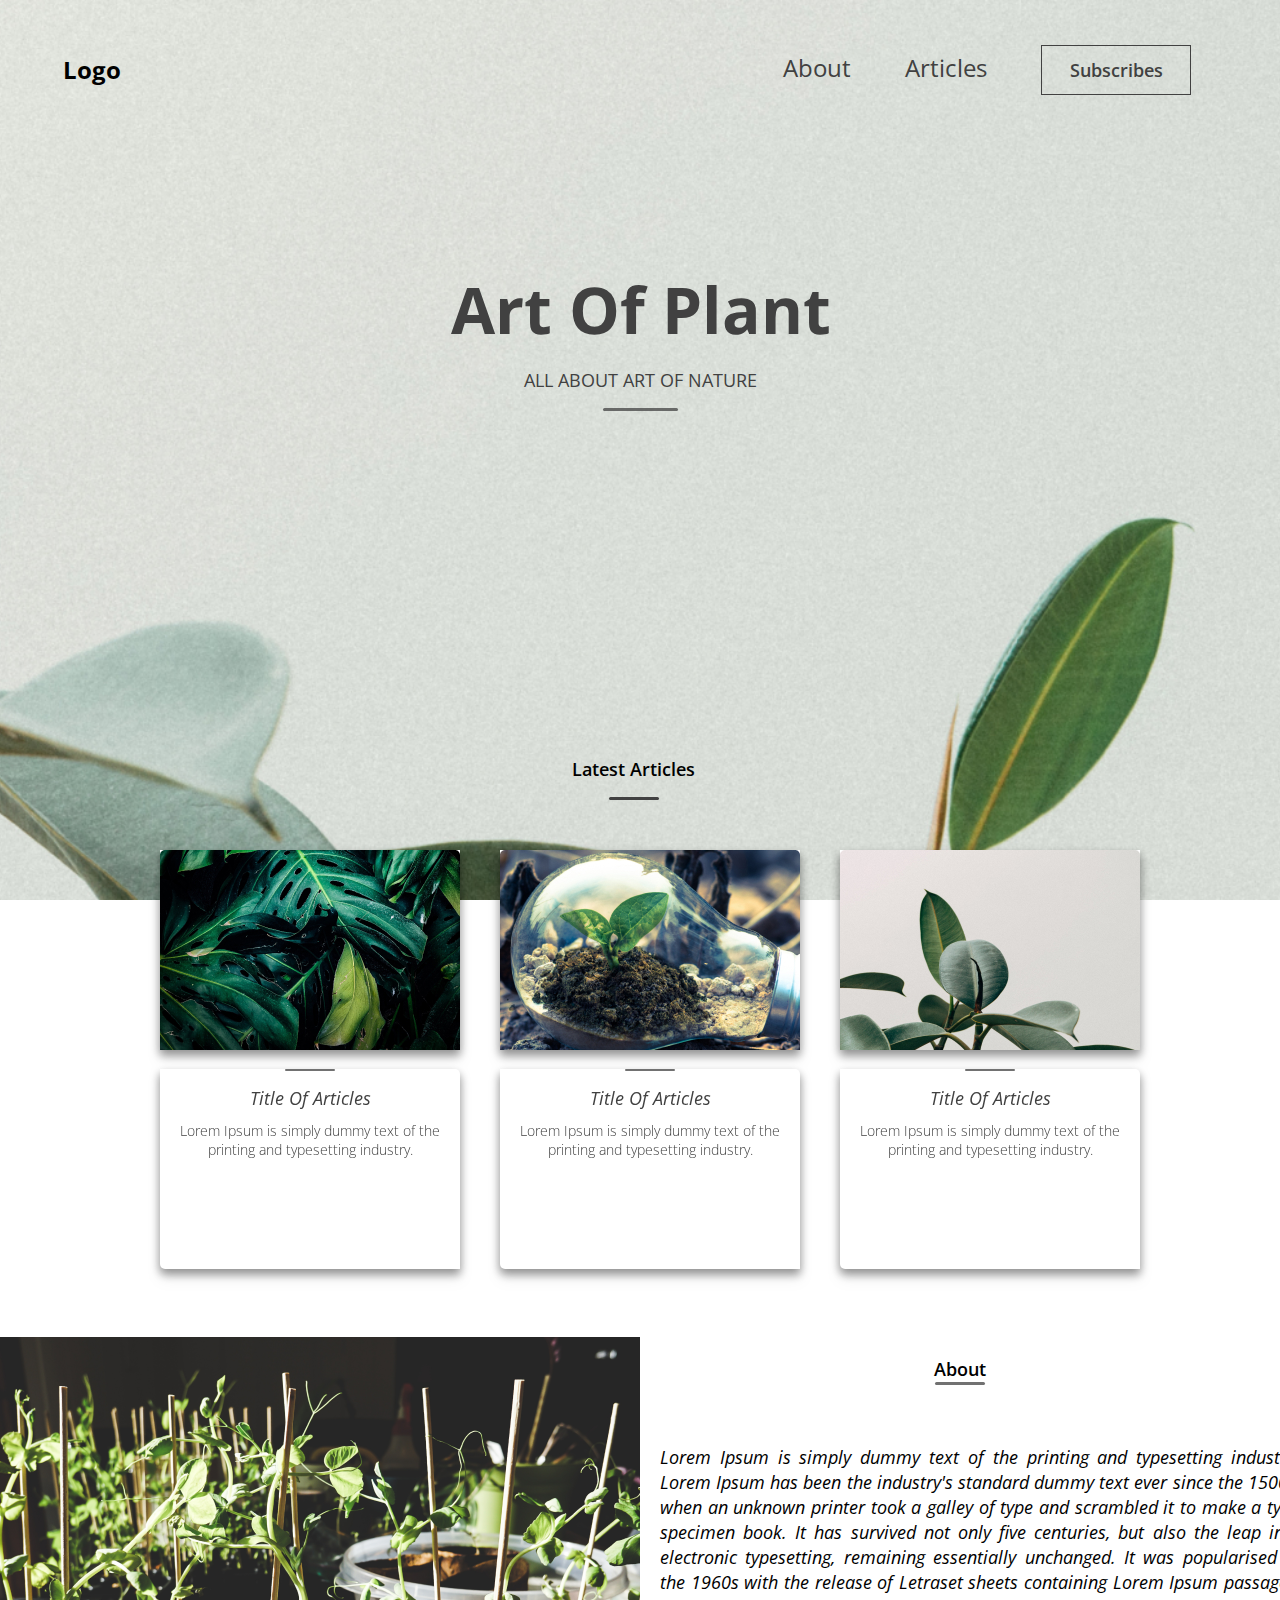
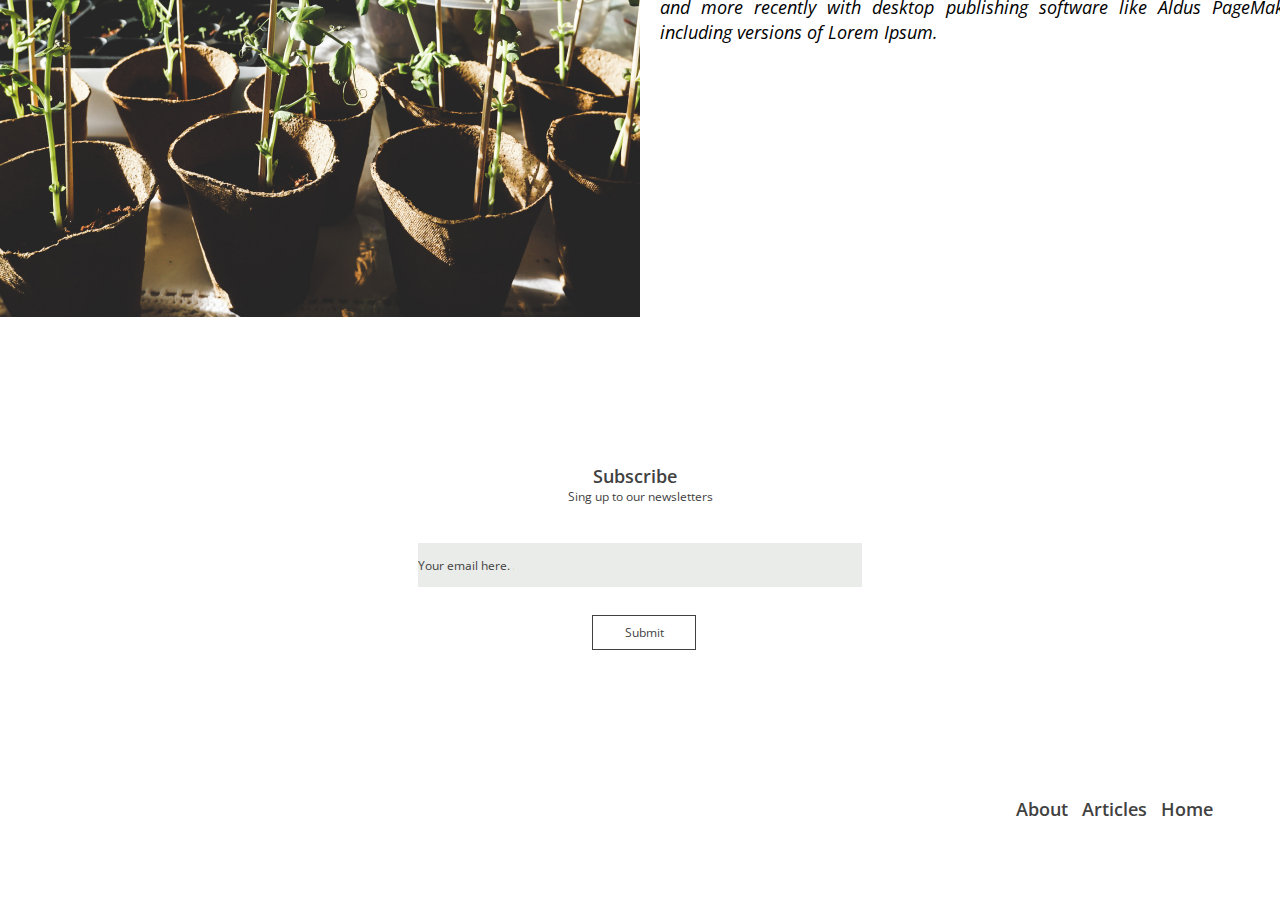
==== index.html @ 1f5e014e "Add files via upload" ====
<!DOCTYPE html>
<html lang="en">

<head>
    <meta charset="UTF-8">
    <meta http-equiv="X-UA-Compatible" content="IE=edge">
    <meta name="viewport" content="width=device-width, initial-scale=1.0">
    <link rel="preconnect" href="https://fonts.googleapis.com">
    <link rel="preconnect" href="https://fonts.gstatic.com" crossorigin>
    <link href="https://fonts.googleapis.com/css2?family=Open+Sans:wght@400;700&display=swap" rel="stylesheet">
    <link rel="stylesheet" href="/css/style.css">
    <title>Art Of Plant</title>
</head>

<body>
    <div class="banner-top">
        <div class="logo"><a href="#">Logo</a></div>
        <div class="navbar">
            <a href="#about" class="about-nav">About</a>
            <a href="#articles" class="articles-nav">Articles</a>
            <button class="btn">Subscribes</button>
        </div>
        <div class="image"></div>
        <h1>Art Of Plant</h1>
        <p class="nature">All About Art Of Nature</p>
        <div class="underline"></div>
    </div>
    <div class="articles-container">
        <div class="latest-articles">
            <p>Latest Articles</p>
            <div class="underline-2"></div>
        </div>
    </div>
    <div class="card-container">
        <div class="card-flex">
            <div class="card">
                <div class="card-shadow">
                    <img src="/img/articles-1.jpg" alt="">
                    <div class="card-content">
                        <div class="underline-3"></div>
                        <h2 class="title">Title Of Articles</h2>
                        <p class="content">Lorem Ipsum is simply dummy text of the printing and typesetting industry.
                        </p>
                    </div>
                </div>
            </div>
            <div class="card">
                <div class="card-shadow">
                    <img src="/img/article-2.jpg" alt="">
                    <div class="card-content">
                        <div class="underline-3"></div>
                        <h2 class="title">Title Of Articles</h2>
                        <p class="content">Lorem Ipsum is simply dummy text of the printing and typesetting industry.
                        </p>
                    </div>
                </div>
            </div>
            <div class="card">
                <div class="card-shadow">
                    <img src="/img/article-3.jpg" alt="">
                    <div class="card-content">
                        <div class="underline-3"></div>
                        <h2 class="title">Title Of Articles</h2>
                        <p class="content">Lorem Ipsum is simply dummy text of the printing and typesetting industry.
                        </p>
                    </div>
                </div>
            </div>
        </div>
    </div>
    <div class="about-container">
        <img class="img" src="/img/about.png" alt="">
        <div class="about">
            <div class="about-text">
                <h2>About</h2>
                <div class="underline-4"></div>
            </div>
            <div class="about-content">
                <p>Lorem Ipsum is simply dummy text of the printing and typesetting industry. Lorem Ipsum has been
                    the industry's standard dummy text ever since the 1500s, when an unknown printer took a galley
                    of type and scrambled it to make a type specimen book. It has survived not only five centuries,
                    but also the leap into electronic typesetting, remaining essentially unchanged. It was
                    popularised in the 1960s with the release of Letraset sheets containing Lorem Ipsum passages,
                    and more recently with desktop publishing software like Aldus PageMaker including versions of
                    Lorem Ipsum.

                </p>
            </div>
        </div>
    </div>
    <div class="subscribe">
        <div class="subscribe-container">
            <div class="subscribe-title">
                <h2>Subscribe</h2>
                <p>Sing up to our newsletters</p>
            </div>
        </div>
        <div class="form-container">
            <form action="#" method="post">
                <input type="text" placeholder="Your email here. . ." />
            </form>
        </div>
        <button class="btn-submit">Submit</button>
    </div>
    <footer>
        <div class="footer-container">
            <div class="footer-link">
                <a href="#about" class="about-footer">About</a>
                <a href="#articles" class="articles-footer">Articles</a>
                <a href="#home" class="home-footer">Home</a>
            </div>
        </div>
    </footer>
</body>

</html>
---- css/style.css ----
* {
  box-sizing: border-box;
  padding: 0;
  margin: 0;
}

body {
  margin: 0px;
}

a {
  color: #000;
  text-decoration: none;
}

.logo {
  position: absolute;
  width: 70px;
  height: 33px;
  left: 63px;
  top: 53px;
  font-family: "Open Sans", sans-serif;
  font-style: normal;
  font-weight: bold;
  font-size: 24px;
  line-height: 33px;
  color: #414141;
}

ul {
  list-style-type: none;
}

ul li {
  display: inline-block;
}

.navbar-container {
  position: absolute;
  width: 1156px;
  height: 50px;
  left: 63px;
  top: 45px;
}

.navbar {
  position: absolute;
  width: 436px;
  height: 50px;
  left: 783px;
  top: 45px;
}

.about-nav {
  width: 81px;
  height: 33px;
  left: 783px;
  top: 54px;
  margin-right: 50px;
  font-family: "Open Sans", sans-serif;
  font-style: normal;
  font-weight: normal;
  font-size: 24px;
  line-height: 33px;
  color: #414141;
}

.articles-nav {
  width: 105px;
  height: 33px;
  left: 914px;
  top: 54px;
  margin-right: 50px;
  font-family: "Open Sans", sans-serif;
  font-style: normal;
  font-weight: normal;
  font-size: 24px;
  line-height: 33px;
  color: #414141;
}

.btn {
  width: 96px;
  height: 25px;
  left: 1096px;
  top: 57px;
  font-family: "Open Sans", sans-serif;
  font-style: normal;
  font-weight: 600;
  font-size: 18px;
  line-height: 25px;
  color: #414141;
}

.btn {
  background-color: transparent;
  background-repeat: no-repeat;
  cursor: pointer;
  overflow: hidden;
  width: 150px;
  height: 50px;
  left: 1069px;
  top: 45px;
  border: 1px solid #414141;
  box-sizing: border-box;
  font-family: "Open Sans", sans-serif;
  font-style: normal;
  font-weight: 600;
  font-size: 18px;
  line-height: 25px;
  color: #414141;
}

.image {
  background-image: url(/img/banner-top.jpg);
  height: 100vh;
  width: 100%;
  background-position: center;
  background-repeat: no-repeat;
  background-size: cover;
  background-attachment: fixed;
}

h1 {
  position: absolute;
  margin: 0 auto;
  text-align: center;
  width: 453px;
  height: 87px;
  left: 414px;
  top: 266px;
  font-family: "Open Sans", sans-serif;
  font-style: normal;
  font-weight: bold;
  font-size: 64px;
  line-height: 87px;
  color: #414141;
}

.nature {
  position: absolute;
  width: 234px;
  height: 25px;
  left: 524px;
  top: 368px;
  font-family: "Open Sans", sans-serif;
  text-transform: uppercase;
  font-style: normal;
  font-weight: normal;
  font-size: 18px;
  line-height: 25px;
  color: #414141;
}

.underline {
  position: absolute;
  width: 75px;
  height: 3px;
  left: 603px;
  top: 408px;
  background: rgba(65, 65, 65, 0.75);
  border-radius: 15px;
}

.latest-articles {
  position: absolute;
  width: 147px;
  height: 43px;
  left: 560px;
  top: 757px;
}

.card-container {
  position: absolute;
  width: 1000px;
  height: 400px;
  left: 140px;
  top: 850px;
  display: flex;
  text-align: center;
}

.card {
  /* position: absolute; */
  /* width: 300px; */
  height: 400px;
  left: 840px;
  top: 850px;
  filter: drop-shadow(0px 5px 5px rgba(0, 0, 0, 0.25));
  justify-content: space-between;
}

.latest-articles p {
  position: absolute;
  width: 147px;
  height: 25px;
  left: 0px;
  top: 0px;
  font-family: "Open Sans";
  font-style: normal;
  font-weight: 600;
  font-size: 18px;
  line-height: 25px;
  text-align: center;
  color: #000000;
}

.underline-2 {
  position: absolute;
  width: 50px;
  height: 3px;
  left: 49px;
  top: 40px;
  background: #414141;
  border-radius: 15px;
}
.card-container {
  position: absolute;
  width: 1000px;
  height: 400px;
  left: 140px;
  top: 850px;
  /* display: flex; */
}

.card-flex {
  display: flex;
}

.card {
  justify-content: space-between;
  padding: 0 20px 0;
}

.card-shadow {
  width: 300px;
  height: 400px;
  left: 140px;
  top: 850px;
  filter: drop-shadow(0px 5px 5px rgba(0, 0, 0, 0.25));
}

.card-content {
  width: 300px;
  height: 200px;
  left: 140px;
  top: 1048px;
  margin-top: 15px;
  background: #ffffff;
  border-radius: 0 5px;
}

.underline-3 {
  width: 50px;
  height: 2px;
  left: 165px;
  top: 1105px;
  background: rgba(65, 65, 65, 0.75);
  border-radius: 5px;
  border-top: 0;
  margin: 0 auto;
}

.title {
  height: 25px;
  left: 931px;
  top: 1122px;
  font-family: "Open Sans";
  font-style: italic;
  font-weight: normal;
  font-size: 18px;
  line-height: 25px;
  text-align: center;
  color: #414141;
  margin-top: 15px;
}

.content {
  height: 38px;
  left: 865px;
  top: 1157px;
  font-family: "Open Sans";
  font-style: normal;
  font-weight: 300;
  font-size: 14px;
  line-height: 19px;
  text-align: center;
  margin-top: 10px;
  color: #414141;
}

.about-container {
  display: flex;
}

.img {
  position: absolute;
  width: 640px;
  height: 580px;
  left: 0px;
  top: 1337px;
}

.about {
  position: absolute;
  width: 640px;
  height: 580px;
  left: 640px;
  top: 1337px;
  padding: 20px;
}

.about-text {
  width: 62px;
  height: 37.5px;
  left: 919px;
  top: 1446px;
  margin: 0 auto;
  margin-bottom: 50px;
}

.about-text h2 {
  width: 62px;
  height: 25px;
  left: 919px;
  top: 1446px;
  font-family: "Open Sans";
  font-style: normal;
  font-weight: 600;
  font-size: 18px;
  line-height: 25px;
  text-align: center;
  color: #000000;
}

.underline-4 {
  width: 50px;
  height: 2.5px;
  margin: 0 auto;
  background: rgba(65, 65, 65, 0.75);
  border-radius: 15px;
}

.about-content {
  width: 640px;
  height: 580px;
  left: 640px;
  top: 1337px;
  background: #ffffff;
  text-align: center;
  margin: 0 auto;
}

.about-content p {
  /* width: 500px; */
  height: 300px;
  left: 710px;
  top: 1508.5px;
  font-family: "Open Sans";
  font-style: italic;
  font-weight: normal;
  font-size: 18px;
  line-height: 25px;
  text-align: justify;
  color: #000000;
  margin-top: 30px;
}

.subscribe {
  width: 1280px;
  height: 480px;
  left: 0px;
  top: 1917px;
}

.subscribe-container {
  width: 450px;
  height: 186px;
  left: 415px;
  top: 2064px;
}

.subscribe-title {
  position: absolute;
  width: 147px;
  height: 51px;
  left: 567px;
  top: 2064px;
}

.subscribe-title h2 {
  width: 96px;
  height: 25px;
  left: 593px;
  top: 2064px;
  font-family: "Open Sans";
  font-style: normal;
  font-weight: 600;
  font-size: 18px;
  line-height: 25px;
  text-align: justify;
  color: #414141;
  margin: 0 auto;
}

.subscribe-title p {
  width: 147px;
  height: 16px;
  left: 567px;
  top: 2099px;
  font-family: "Open Sans";
  font-style: normal;
  font-weight: normal;
  font-size: 12px;
  line-height: 16px;
  text-align: center;
  color: #414141;
}

.form-container {
  position: absolute;
  width: 450px;
  height: 50px;
  left: 415px;
  top: 2140px;
}

input[type="text"] {
  width: 450px;
  height: 50px;
  left: 415px;
  top: 2140px;
  background: #e9ece9;
  border: 3px solid #ffffff;
  box-sizing: border-box;
}

input::placeholder {
  width: 96px;
  height: 16px;
  left: 435px;
  top: 2157px;
  font-family: Open Sans;
  font-style: normal;
  font-weight: normal;
  font-size: 12px;
  line-height: 16px;
  text-align: justify;
  color: #414141;
}

.btn-submit {
  position: absolute;
  width: 104px;
  height: 35px;
  left: 592px;
  top: 2215px;
  background-color: transparent;
  background-repeat: no-repeat;
  cursor: pointer;
  overflow: hidden;
  border: 1px solid #414141;
  box-sizing: border-box;
  font-family: Open Sans;
  font-style: normal;
  font-weight: normal;
  font-size: 12px;
  line-height: 16px;
  text-align: center;
  color: #414141;
}

footer {
  position: absolute;
  width: 1280px;
  height: 100px;
  left: 1px;
  top: 2397px;
}

.footer-container {
  width: 1280px;
  height: 100px;
  left: 1px;
  top: 2397px;
  background: #ffffff;
}

.footer-link {
  position: absolute;
  width: 216px;
  height: 25px;
  left: 1015px;
}

.about-footer {
  width: 53px;
  height: 25px;
  left: 1015px;
  top: 2435px;
  font-family: "Open Sans";
  font-style: normal;
  font-weight: 600;
  font-size: 18px;
  line-height: 25px;
  text-align: justify;
  color: #414141;
  margin-right: 10px;
}

.articles-footer {
  width: 65px;
  height: 25px;
  left: 1091px;
  top: 2435px;
  font-family: "Open Sans", sans-serif;
  font-style: normal;
  font-weight: 600;
  font-size: 18px;
  line-height: 25px;
  text-align: justify;
  color: #414141;
  margin-right: 10px;
}

.home-footer {
  width: 65px;
  height: 25px;
  left: 1091px;
  top: 2435px;
  font-family: "Open Sans", sans-serif;
  font-style: normal;
  font-weight: 600;
  font-size: 18px;
  line-height: 25px;
  text-align: justify;
  color: #414141;
}
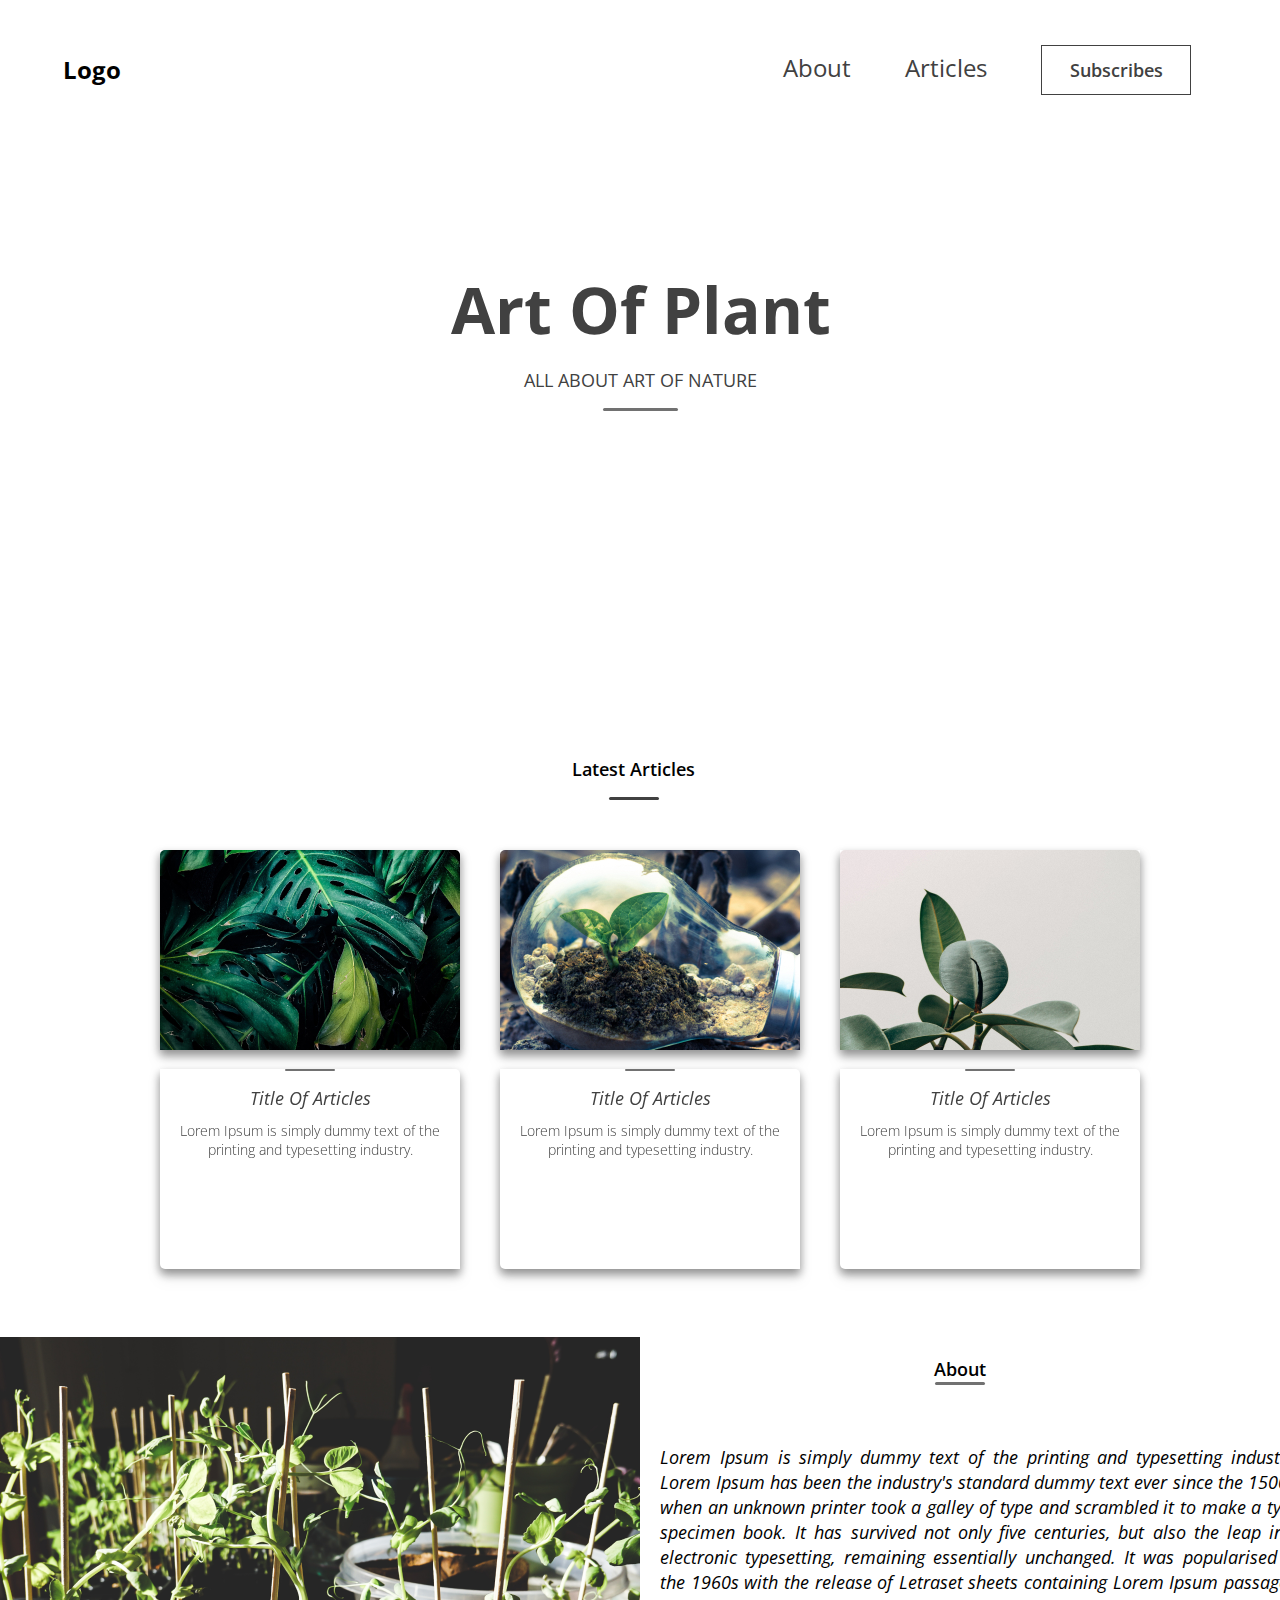
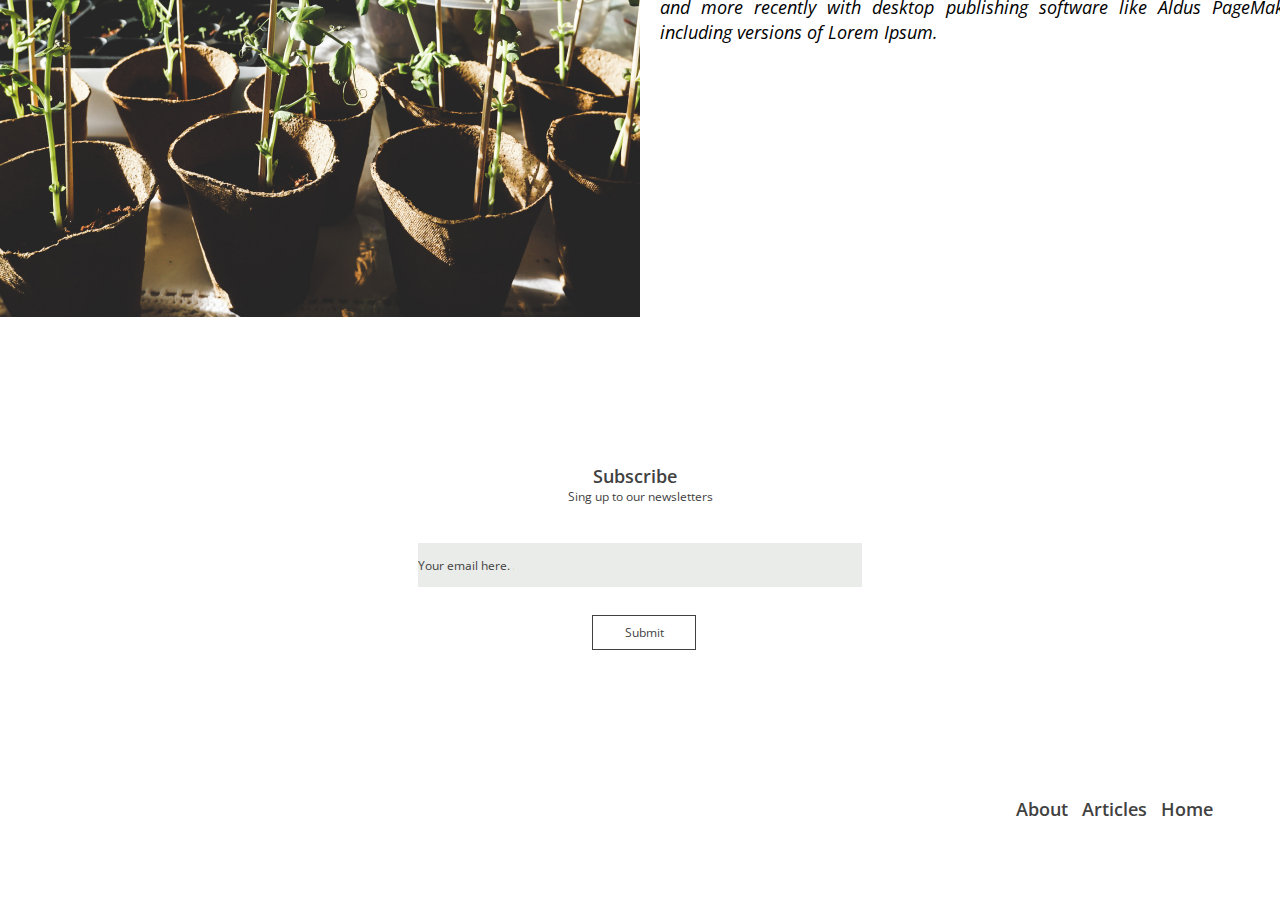
==== commit 56376440: "commit edit css" ====
--- a/index.html
+++ b/index.html
@@ -8,8 +8,8 @@
     <link rel="preconnect" href="https://fonts.googleapis.com">
     <link rel="preconnect" href="https://fonts.gstatic.com" crossorigin>
     <link href="https://fonts.googleapis.com/css2?family=Open+Sans:wght@400;700&display=swap" rel="stylesheet">
-    <link rel="stylesheet" href="/css/style.css">
     <title>Art Of Plant</title>
+    <link rel="stylesheet" href="css/style.css">
 </head>
 
 <body>
@@ -35,7 +35,7 @@
         <div class="card-flex">
             <div class="card">
                 <div class="card-shadow">
-                    <img src="/img/articles-1.jpg" alt="">
+                    <img src="img/articles-1.jpg" alt="">
                     <div class="card-content">
                         <div class="underline-3"></div>
                         <h2 class="title">Title Of Articles</h2>
@@ -46,7 +46,7 @@
             </div>
             <div class="card">
                 <div class="card-shadow">
-                    <img src="/img/article-2.jpg" alt="">
+                    <img src="img/article-2.jpg" alt="">
                     <div class="card-content">
                         <div class="underline-3"></div>
                         <h2 class="title">Title Of Articles</h2>
@@ -57,7 +57,7 @@
             </div>
             <div class="card">
                 <div class="card-shadow">
-                    <img src="/img/article-3.jpg" alt="">
+                    <img src="img/article-3.jpg" alt="">
                     <div class="card-content">
                         <div class="underline-3"></div>
                         <h2 class="title">Title Of Articles</h2>
@@ -69,7 +69,7 @@
         </div>
     </div>
     <div class="about-container">
-        <img class="img" src="/img/about.png" alt="">
+        <img class="img" src="img/about.png" alt="">
         <div class="about">
             <div class="about-text">
                 <h2>About</h2>
--- a/css/style.css
+++ b/css/style.css
@@ -112,7 +112,7 @@
 }
 
 .image {
-  background-image: url(/img/banner-top.jpg);
+  background-image: url(img/banner-top.jpg);
   height: 100vh;
   width: 100%;
   background-position: center;
